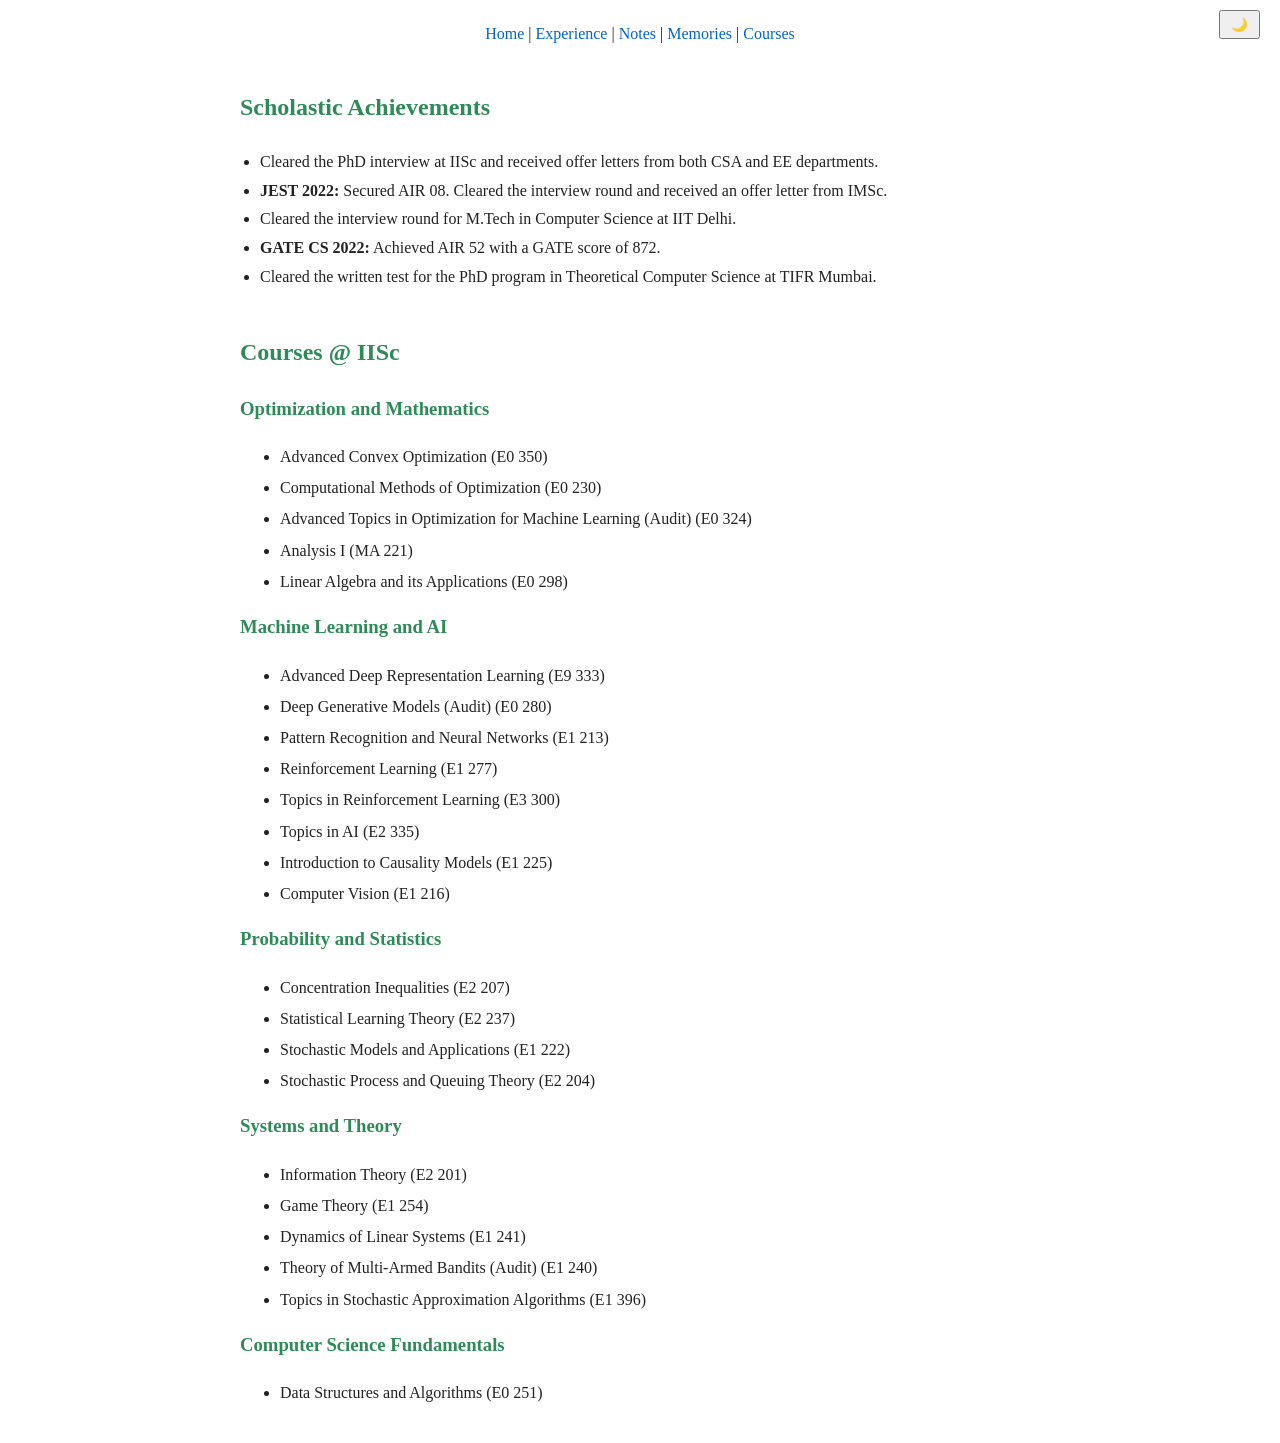
==== courses.html @ 2291d0b7 "update notes and courses" ====
<!DOCTYPE html>
<html>
<head>
    <title>Courses & Achievements</title>
    <link rel="stylesheet" href="style.css">
</head>
<body>

<button onclick="toggleMode()" class="toggle-btn">🌙</button>

<nav>
    <a href="index.html">Home</a> |
    <a href="experience.html">Experience</a> |
    <a href="notes.html">Notes</a> |
    <a href="memories.html">Memories</a> |
    <a href="courses.html">Courses</a>
</nav>

<!-- Achievements FIRST -->
<h2 class="section-title">Scholastic Achievements</h2>

<ul class="achievements-list">
    <li>
        Cleared the PhD interview at IISc and received offer letters from both CSA and EE departments.
    </li>

    <li>
        <b>JEST 2022:</b> Secured AIR 08. Cleared the interview round and received an offer letter from IMSc.
    </li>


    <li>
        Cleared the interview round for M.Tech in Computer Science at IIT Delhi.
    </li>

    <li>
        <b>GATE CS 2022:</b> Achieved AIR 52 with a GATE score of 872.
    </li>

    <li>
        Cleared the written test for the PhD program in Theoretical Computer Science at TIFR Mumbai.
    </li>

    
</ul>


<h2 class="section-title">Courses @ IISc</h2>

<div class="course-section">

    <h3 class="course-heading">Optimization and Mathematics</h3>
    <ul>
        <li>Advanced Convex Optimization (E0 350)</li>
        <li>Computational Methods of Optimization (E0 230)</li>
        <li>Advanced Topics in Optimization for Machine Learning (Audit) (E0 324)</li>
        <li>Analysis I (MA 221)</li>
        <li>Linear Algebra and its Applications (E0 298)</li>
    </ul>

    <h3 class="course-heading">Machine Learning and AI</h3>
    <ul>
        <li>Advanced Deep Representation Learning (E9 333)</li>
        <li>Deep Generative Models (Audit) (E0 280)</li>
        <li>Pattern Recognition and Neural Networks (E1 213)</li>
        <li>Reinforcement Learning (E1 277)</li>
        <li>Topics in Reinforcement Learning (E3 300)</li>
        <li>Topics in AI (E2 335)</li>
        <li>Introduction to Causality Models (E1 225)</li>
        <li>Computer Vision (E1 216)</li>
    </ul>

    <h3 class="course-heading">Probability and Statistics</h3>
    <ul>
        <li>Concentration Inequalities (E2 207)</li>
        <li>Statistical Learning Theory (E2 237)</li>
        <li>Stochastic Models and Applications (E1 222)</li>
        <li>Stochastic Process and Queuing Theory (E2 204)</li>
    </ul>

    <h3 class="course-heading">Systems and Theory</h3>
    <ul>
        <li>Information Theory (E2 201)</li>
        <li>Game Theory (E1 254)</li>
        <li>Dynamics of Linear Systems (E1 241)</li>
        <li>Theory of Multi-Armed Bandits (Audit) (E1 240)</li>
        <li>Topics in Stochastic Approximation Algorithms (E1 396)</li>
    </ul>

    <h3 class="course-heading">Computer Science Fundamentals</h3>
    <ul>
        <li>Data Structures and Algorithms (E0 251)</li>
    </ul>

</div>

<script src="script.js"></script>

</body>
</html>
---- style.css ----
body {
    font-family: Georgia, serif;
    max-width: 800px;
    margin: auto;
    padding: 20px;
    line-height: 1.7;
    background-color: white;
    color: #222;
    transition: 0.3s;
}

h1 {
    text-align: center;
}

nav {
    text-align: center;
    margin-bottom: 10px;
}

a {
    color: #0066cc;
    text-decoration: none;
}

.dark body {
    background-color: #121212;
    color: #f5f5f5;
}

/* Toggle button */
.toggle-btn {
    position: fixed;
    top: 10px;
    right: 20px;
    padding: 5px 10px;
    cursor: pointer;
}

/* Section title */
.section-title {
    color: #2e8b57;
    margin-top: 40px;
}

/* Highlight */
.highlight-purple {
    color: #6a0dad;
    font-weight: bold;
}

/* Institute + advisor */
.edu-inst {
    color: #1f7a4c;   /* darker green */
    font-weight: 600;
    margin: 2px 0;
}

/* NEWS */
.news-list {
    padding-left: 20px;
}

.news-list li {
    margin-bottom: 10px;
}

.news-date {
    color: #66d9ef;
    font-weight: bold;
}

/* EDUCATION */
.edu-item {
    display: flex;
    align-items: center;
    margin-bottom: 30px;
}

.edu-logo {
    width: 80px;
    height: auto;
    margin-right: 20px;
    border-radius: 8px;
}

.edu-content {
    flex: 1;
}

.edu-content h3 {
    margin: 0;
}

.edu-content p {
    margin: 2px 0;
}

.edu-date {
    min-width: 140px;
    text-align: right;
    color: gray;
}


.gallery {
    display: flex;
    gap: 15px;
    flex-wrap: wrap;
}

.gallery img {
    width: 220px;
    height: 150px;
    object-fit: cover;
    border-radius: 10px;
    transition: 0.3s;
}

.gallery img:hover {
    transform: scale(1.05);
}

.edu-content p {
    margin-top: 5px;
    font-size: 14px;
    color: #555;
}


/* ROLE (white / main text) */
.role {
    color: inherit;
    margin: 0;
}

/* COMPANY (yellow highlight) */
.company {
    color: #ffd166;
    font-weight: 500;
    margin: 2px 0;
}

/* Teaching titles */
.edu-content h3 {
    margin: 0;
    color: inherit;
}

/* Improve readability in dark mode */
.dark .company {
    color: #ffd166;
}

.ta-role {
    color: #ffd166;
    font-weight: 600;
}

/* Scrollable News box */
.news-container {
    max-height: 120px;   /* ~3 items visible */
    overflow-y: auto;
    padding-right: 5px;
}

/* Optional: smooth scrollbar */
.news-container::-webkit-scrollbar {
    width: 6px;
}

.news-container::-webkit-scrollbar-thumb {
    background: #888;
    border-radius: 5px;
}


.dark .edu-inst {
    color: #7bd88f;
}

.dark .edu-content p:last-child {
    color: #ccc;
}

/* Modal background */
.modal {
    display: none;
    position: fixed;
    z-index: 1000;
    left: 0;
    top: 0;
    width: 100%;
    height: 100%;
    background-color: rgba(0, 0, 0, 0.8);
}

/* Modal box */
.modal-content {
    position: relative;
    width: 80%;
    height: 80%;
    margin: 5% auto;
    background: white;
    border-radius: 10px;
    padding: 10px;
}

/* PDF frame */
.modal-content iframe {
    width: 100%;
    height: 100%;
    border: none;
}

/* Close button */
.close {
    position: absolute;
    top: 5px;
    right: 15px;
    font-size: 28px;
    cursor: pointer;
}

/* Dark mode */
.dark .modal-content {
    background: #1e1e1e;
}


.course-heading {
    color: #2e8b57;
    margin-top: 15px;
}

.dark .course-heading {
    color: #7bd88f;
}

.achievements-list {
    padding-left: 20px;
    line-height: 1.8;
}

.course-section li {
    margin-bottom: 4px;
}

/* Optional: make codes slightly dim */
.course-section li span {
    color: gray;
    font-size: 14px;
}
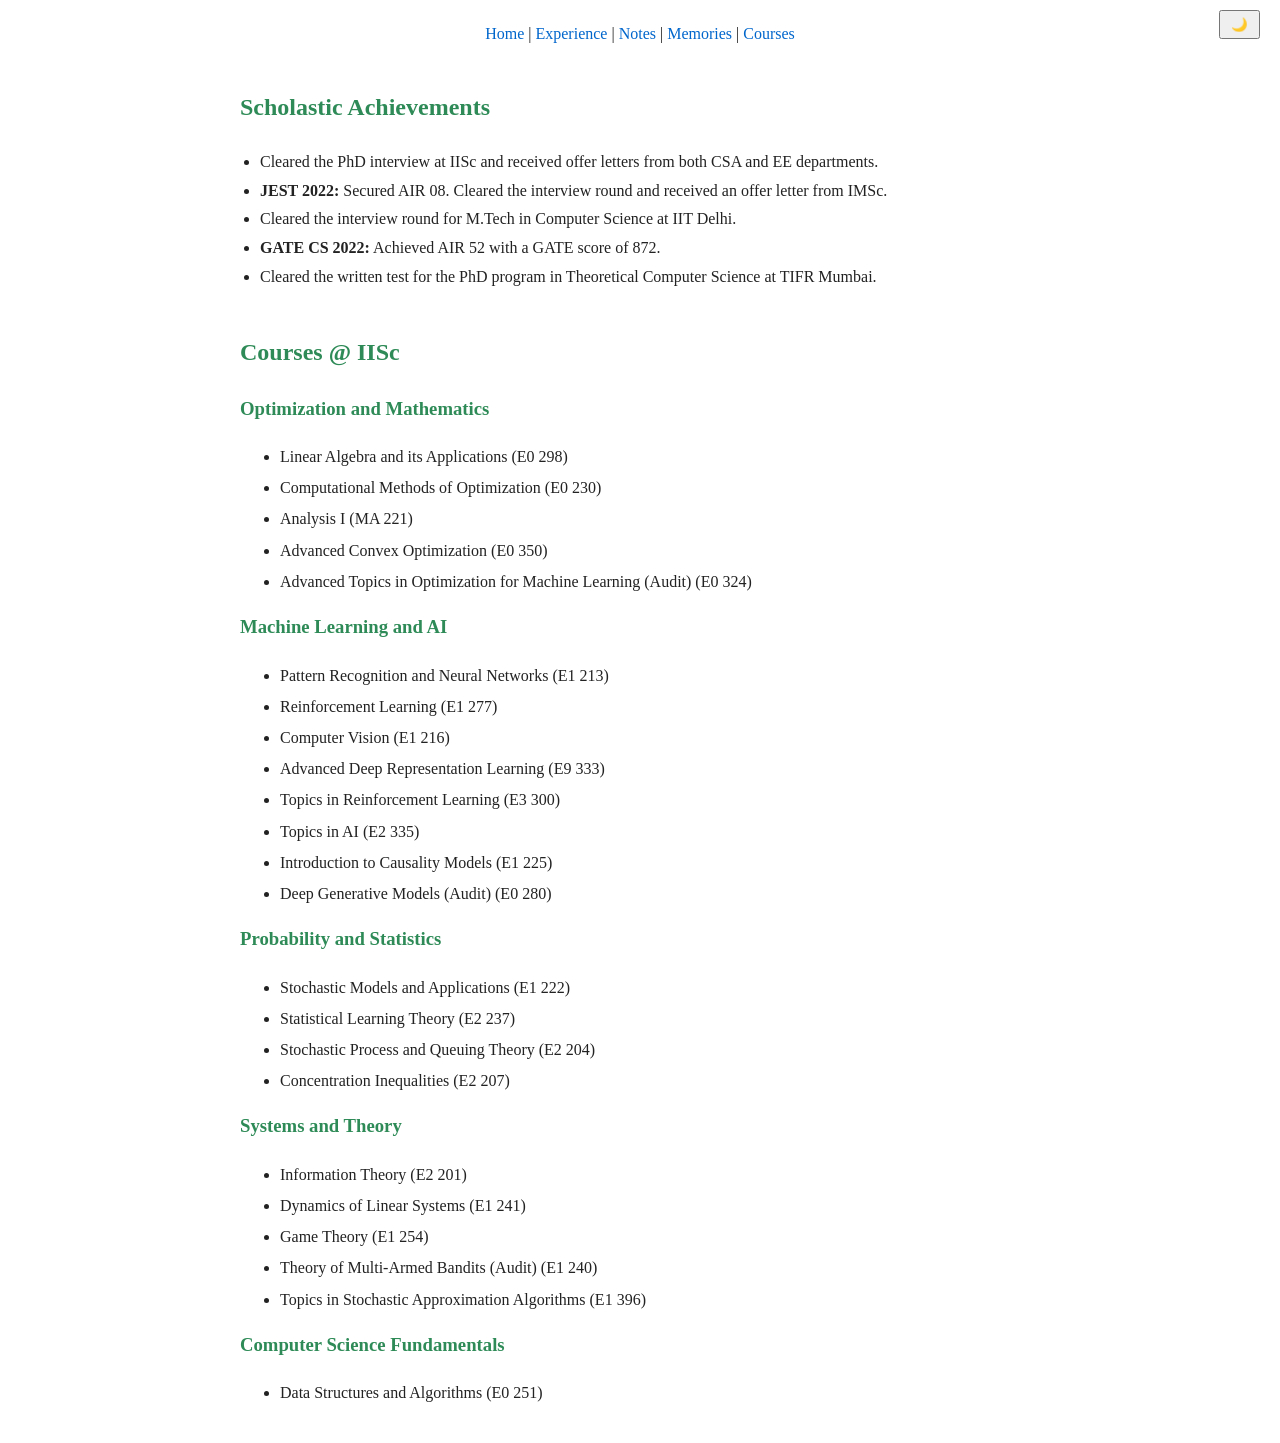
==== commit a0efe537: "updated notes and memories" ====
--- a/courses.html
+++ b/courses.html
@@ -51,38 +51,39 @@
 
     <h3 class="course-heading">Optimization and Mathematics</h3>
     <ul>
+        <li>Linear Algebra and its Applications (E0 298)</li>
+        <li>Computational Methods of Optimization (E0 230)</li>
+        <li>Analysis I (MA 221)</li>
         <li>Advanced Convex Optimization (E0 350)</li>
-        <li>Computational Methods of Optimization (E0 230)</li>
         <li>Advanced Topics in Optimization for Machine Learning (Audit) (E0 324)</li>
-        <li>Analysis I (MA 221)</li>
-        <li>Linear Algebra and its Applications (E0 298)</li>
     </ul>
 
     <h3 class="course-heading">Machine Learning and AI</h3>
     <ul>
-        <li>Advanced Deep Representation Learning (E9 333)</li>
-        <li>Deep Generative Models (Audit) (E0 280)</li>
         <li>Pattern Recognition and Neural Networks (E1 213)</li>
         <li>Reinforcement Learning (E1 277)</li>
+        <li>Computer Vision (E1 216)</li>
+        <li>Advanced Deep Representation Learning (E9 333)</li>
         <li>Topics in Reinforcement Learning (E3 300)</li>
         <li>Topics in AI (E2 335)</li>
         <li>Introduction to Causality Models (E1 225)</li>
-        <li>Computer Vision (E1 216)</li>
+        <li>Deep Generative Models (Audit) (E0 280)</li>
+        
     </ul>
 
     <h3 class="course-heading">Probability and Statistics</h3>
     <ul>
+        <li>Stochastic Models and Applications (E1 222)</li>
+        <li>Statistical Learning Theory (E2 237)</li>
+        <li>Stochastic Process and Queuing Theory (E2 204)</li>
         <li>Concentration Inequalities (E2 207)</li>
-        <li>Statistical Learning Theory (E2 237)</li>
-        <li>Stochastic Models and Applications (E1 222)</li>
-        <li>Stochastic Process and Queuing Theory (E2 204)</li>
     </ul>
 
     <h3 class="course-heading">Systems and Theory</h3>
     <ul>
         <li>Information Theory (E2 201)</li>
+        <li>Dynamics of Linear Systems (E1 241)</li>
         <li>Game Theory (E1 254)</li>
-        <li>Dynamics of Linear Systems (E1 241)</li>
         <li>Theory of Multi-Armed Bandits (Audit) (E1 240)</li>
         <li>Topics in Stochastic Approximation Algorithms (E1 396)</li>
     </ul>
--- a/style.css
+++ b/style.css
@@ -250,4 +250,134 @@
 .course-section li span {
     color: gray;
     font-size: 14px;
+}
+
+/* Each image + caption */
+.gallery-item {
+    text-align: center;
+}
+
+/* Caption styling (GREEN as you want) */
+.memory-caption {
+    color: #2e8b57;
+    margin-top: 6px;
+    font-size: 14px;
+    font-weight: 500;
+}
+
+.dark .memory-caption {
+    color: #7bd88f;
+}
+
+.notes-sublist a {
+    color: #66d9ef;
+    text-decoration: none;
+}
+
+.notes-sublist a:hover {
+    text-decoration: underline;
+}
+
+.notes-sublist {
+    margin-bottom: 25px;
+    padding-left: 15px;
+}
+
+.inner-list {
+    margin-top: 5px;
+    padding-left: 20px;
+}
+
+.inner-list li {
+    margin: 4px 0;
+}
+
+.note-description {
+    margin-top: 8px;
+    font-style: italic;
+    color: #aaa;
+}
+
+.dark .note-description {
+    color: #cccccc;
+}
+
+
+.brace-note {
+    display: flex;
+    align-items: flex-start;
+    margin-top: 10px;
+}
+
+.brace {
+    font-size: 40px;
+    line-height: 1;
+    margin-right: 10px;
+    color: #2e8b57;
+}
+
+.brace-note p {
+    margin: 0;
+    font-style: italic;
+    color: #aaa;
+}
+
+/* Dark mode */
+.dark .brace {
+    color: #7bd88f;
+}
+
+.dark .brace-note p {
+    color: #ccc;
+}
+
+
+.note-arrow {
+    text-align: center;
+    font-size: 22px;
+    margin: 5px 0;
+    color: #2e8b57;
+}
+
+.note-description {
+    text-align: center;
+    font-style: italic;
+    color: #aaa;
+    max-width: 600px;
+    margin: 0 auto 15px;
+}
+
+/* Dark mode */
+.dark .note-arrow {
+    color: #7bd88f;
+}
+
+.dark .note-description {
+    color: #ccc;
+}
+
+
+.footer {
+    text-align: center;
+    margin-top: 30px;
+    font-size: 14px;
+    color: #888;
+}
+
+/* Dark mode */
+.dark .footer {
+    color: #bbb;
+}
+
+.clock {
+    position: absolute;
+    top: 10px;
+    right: 20px;
+    font-size: 14px;
+    color: #666;
+}
+
+/* Dark mode */
+.dark .clock {
+    color: #ccc;
 }
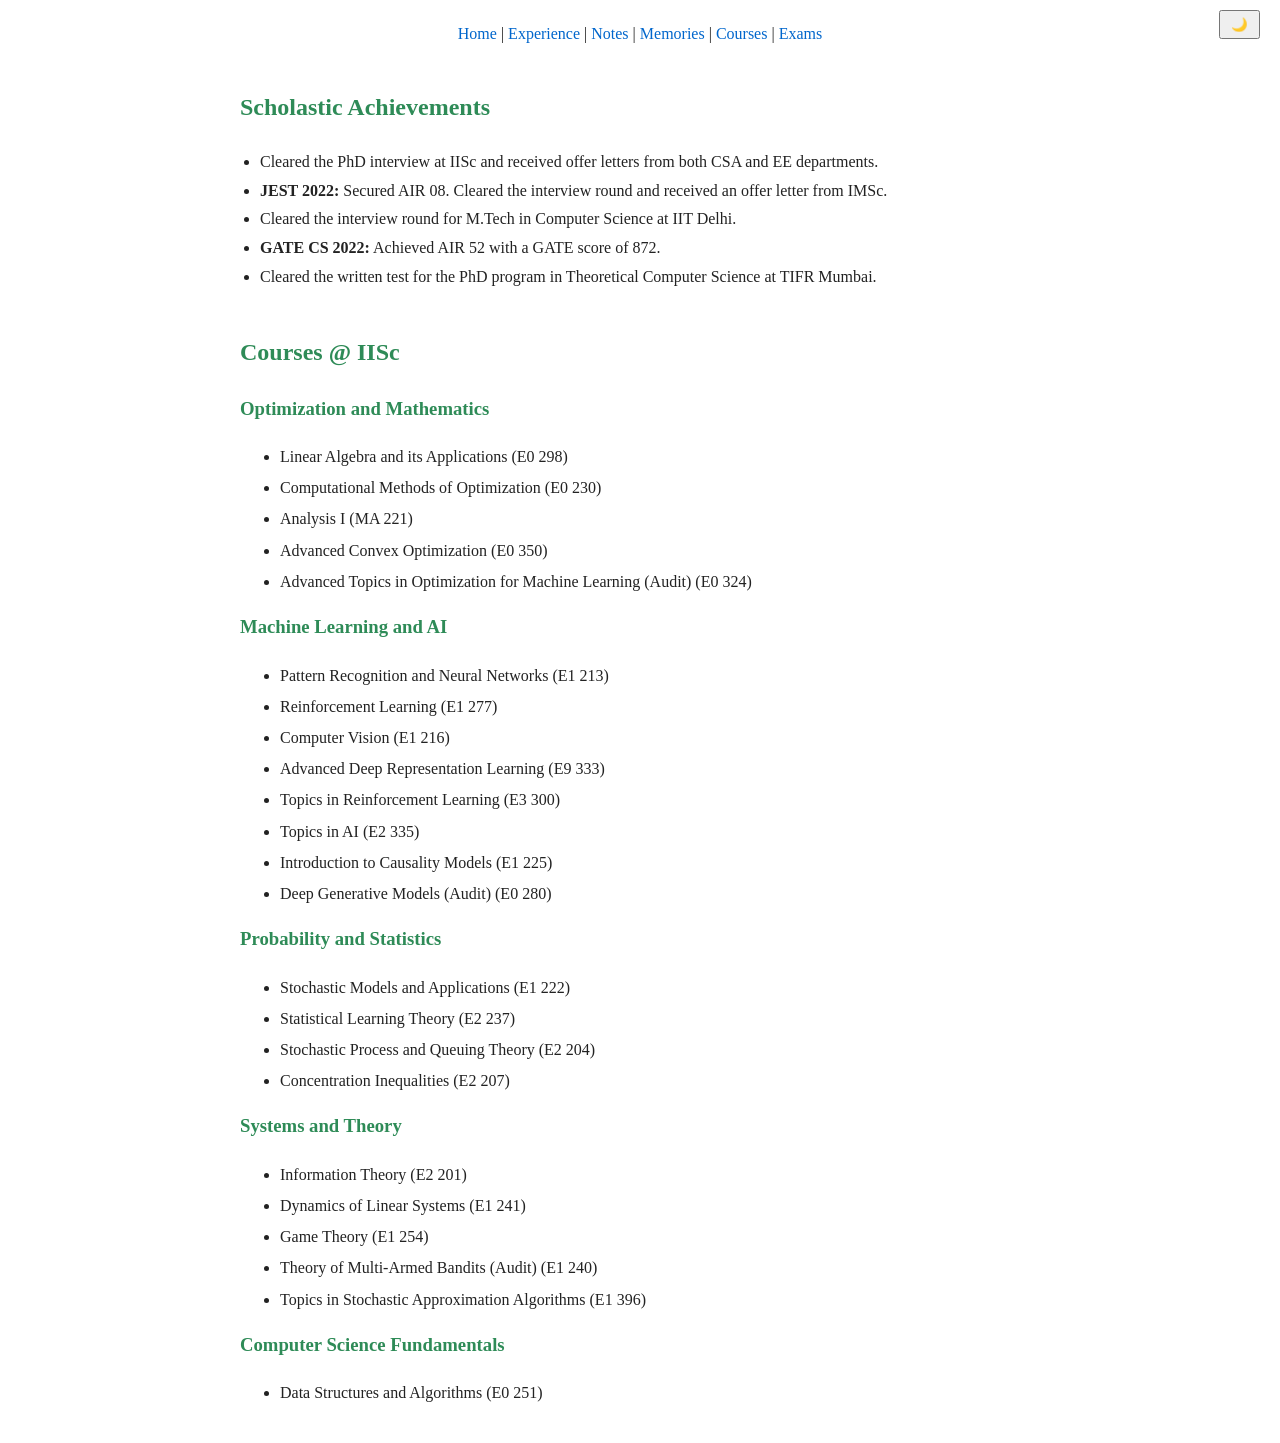
==== commit c013ea21: "updated gate section" ====
--- a/courses.html
+++ b/courses.html
@@ -13,7 +13,8 @@
     <a href="experience.html">Experience</a> |
     <a href="notes.html">Notes</a> |
     <a href="memories.html">Memories</a> |
-    <a href="courses.html">Courses</a>
+    <a href="courses.html">Courses</a> |
+    <a href="gate.html">Exams</a>
 </nav>
 
 <!-- Achievements FIRST -->
--- a/style.css
+++ b/style.css
@@ -380,4 +380,60 @@
 /* Dark mode */
 .dark .clock {
     color: #ccc;
+}
+
+/* GATE CS title */
+.section-title {
+    color: #2e8b57;
+}
+
+/* Subject names */
+.subject-title {
+    color: #2e8b57;
+    margin-top: 20px;
+}
+
+/* "Syllabus", "Books", "Lecture Videos" */
+.subheading {
+    color: white;
+    font-weight: bold;
+    margin-top: 8px;
+}
+
+/* Syllabus text */
+.syllabus-text {
+    color: #ccc;
+    line-height: 1.5;
+}
+
+/* Book list */
+.inner-list li {
+    color: white;
+}
+
+/* Lecture links */
+.inner-list a {
+    color: #66d9ef;
+    text-decoration: none;
+}
+
+.inner-list a:hover {
+    text-decoration: underline;
+}
+
+/* Dark mode */
+.dark .subheading {
+    color: #ffffff;
+}
+
+.dark .inner-list li {
+    color: #f5f5f5;
+}
+
+.dark .syllabus-text {
+    color: #ccc;
+}
+
+.dark .subject-title {
+    color: #7bd88f;
 }
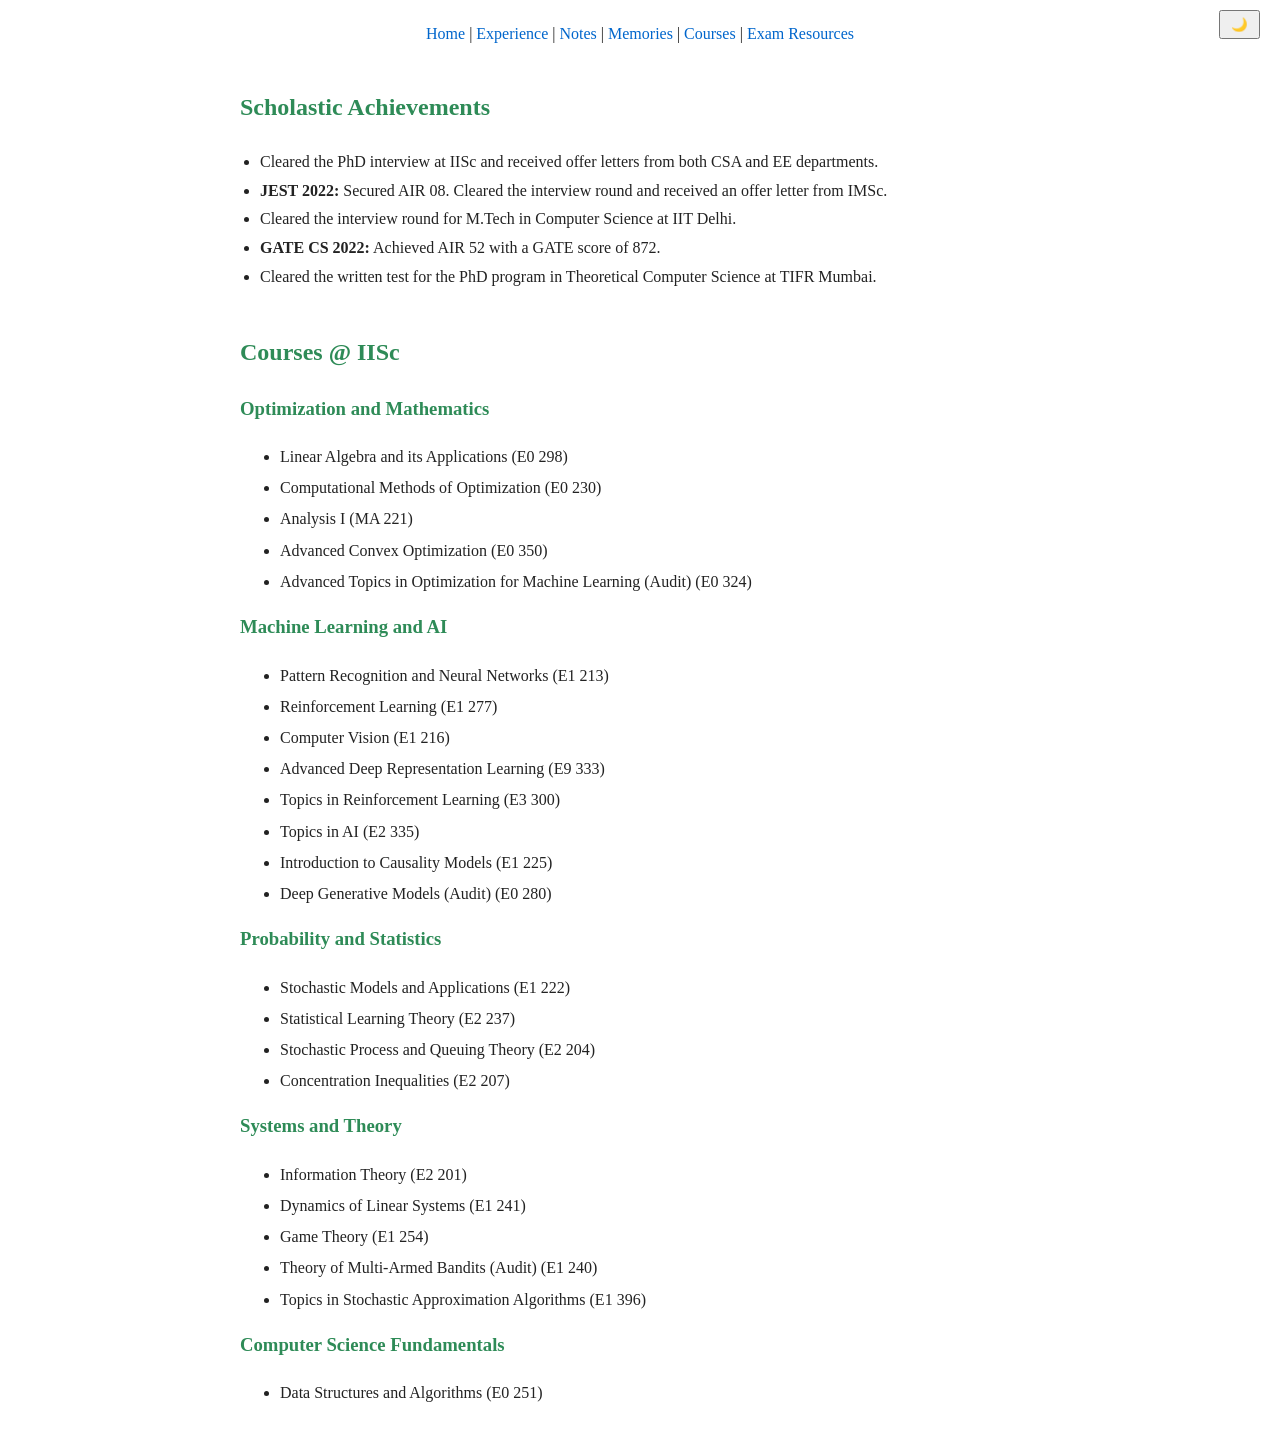
==== commit ccf5c312: "updated gate section" ====
--- a/courses.html
+++ b/courses.html
@@ -14,7 +14,7 @@
     <a href="notes.html">Notes</a> |
     <a href="memories.html">Memories</a> |
     <a href="courses.html">Courses</a> |
-    <a href="gate.html">Exams</a>
+    <a href="gate.html">Exam Resources</a>
 </nav>
 
 <!-- Achievements FIRST -->
--- a/style.css
+++ b/style.css
@@ -436,4 +436,9 @@
 
 .dark .subject-title {
     color: #7bd88f;
+}
+
+.note-desc {
+    color: #555;
+    font-size: 0.95em;
 }
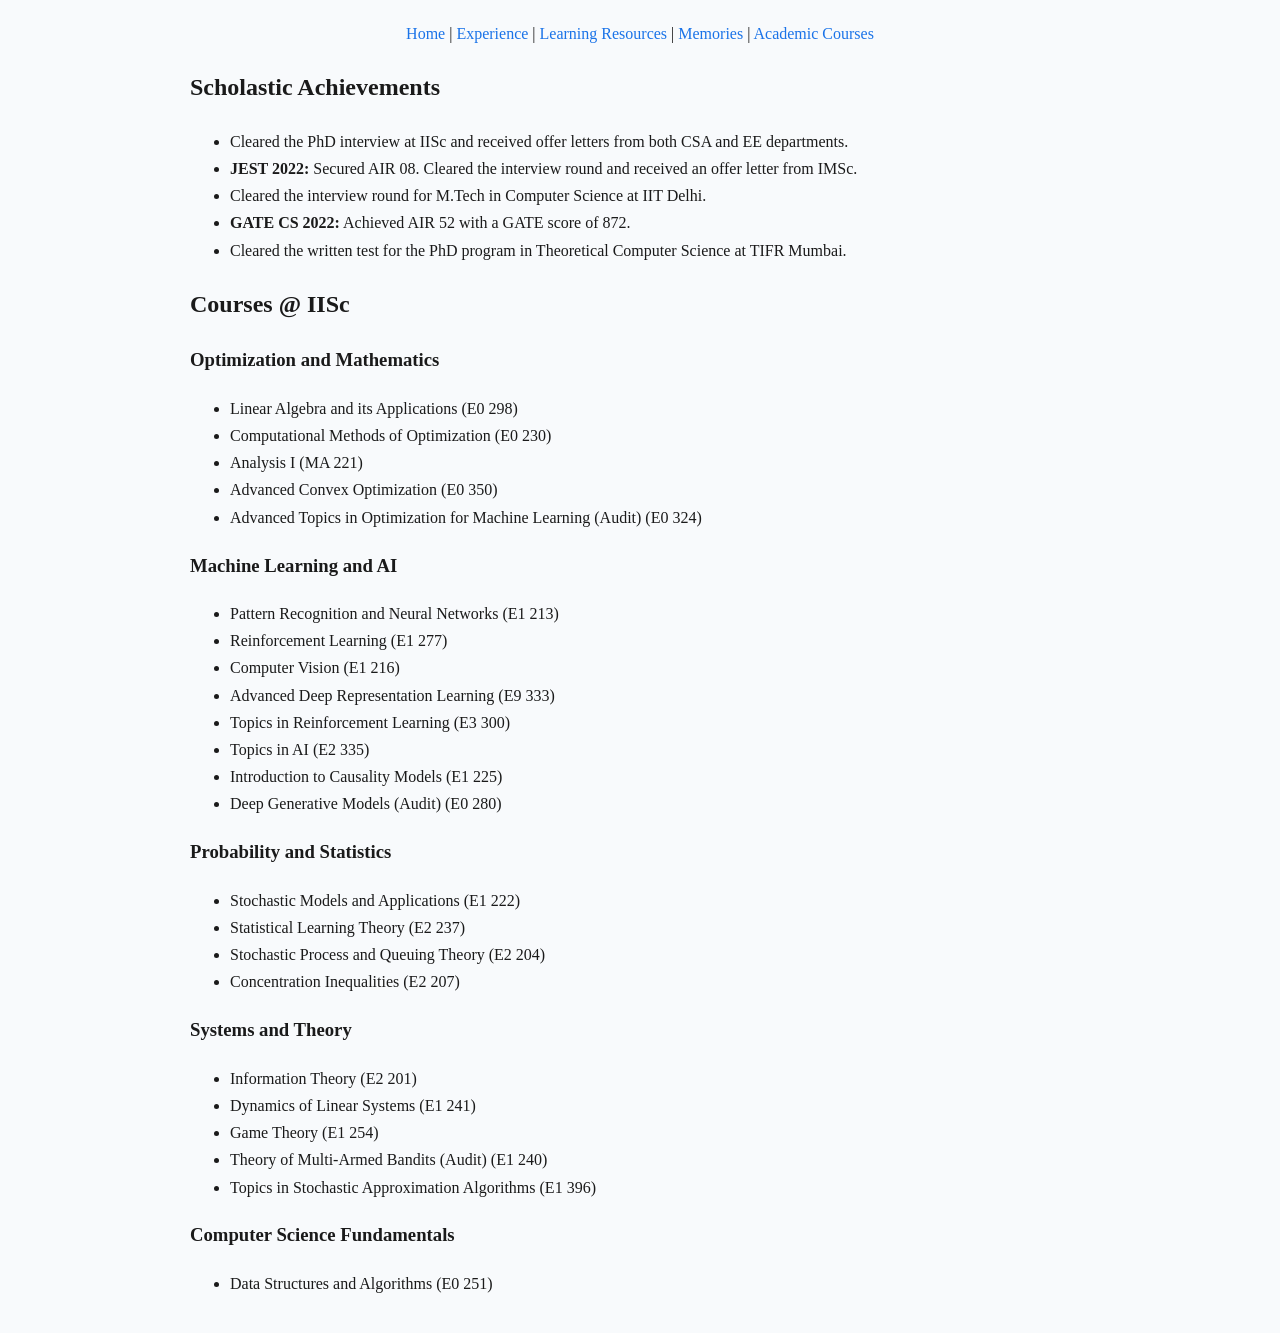
==== commit a0c455fe: "updated" ====
--- a/courses.html
+++ b/courses.html
@@ -1,20 +1,20 @@
 <!DOCTYPE html>
 <html>
 <head>
+    
     <title>Courses & Achievements</title>
     <link rel="stylesheet" href="style.css">
 </head>
 <body>
 
-<button onclick="toggleMode()" class="toggle-btn">🌙</button>
 
 <nav>
     <a href="index.html">Home</a> |
     <a href="experience.html">Experience</a> |
-    <a href="notes.html">Notes</a> |
+    <a href="Learning Resources.html">Learning Resources</a> |
     <a href="memories.html">Memories</a> |
-    <a href="courses.html">Courses</a> |
-    <a href="gate.html">Exam Resources</a>
+    <a href="courses.html">Academic Courses</a> 
+  <!--<a href="gate.html">Exam Resources</a>--> 
 </nav>
 
 <!-- Achievements FIRST -->
--- a/style.css
+++ b/style.css
@@ -1,12 +1,18 @@
+/* =========================
+   GLOBAL BASE (LIGHT MODE)
+   ========================= */
+
 body {
     font-family: Georgia, serif;
-    max-width: 800px;
+    max-width: 900px;
     margin: auto;
     padding: 20px;
     line-height: 1.7;
-    background-color: white;
-    color: #222;
-    transition: 0.3s;
+
+    background-color: #f8fafc;
+    color: #1a1a1a;
+
+    transition: background 0.3s, color 0.3s;
 }
 
 h1 {
@@ -19,15 +25,23 @@
 }
 
 a {
-    color: #0066cc;
+    color: #1a73e8;
     text-decoration: none;
 }
 
-.dark body {
+a:hover {
+    text-decoration: underline;
+}
+
+/* =========================
+   DARK MODE
+   ========================= */
+
+body.dark {
     background-color: #121212;
     color: #f5f5f5;
 }
-
+/*
 /* Toggle button */
 .toggle-btn {
     position: fixed;
@@ -36,27 +50,66 @@
     padding: 5px 10px;
     cursor: pointer;
 }
-
-/* Section title */
-.section-title {
-    color: #2e8b57;
-    margin-top: 40px;
-}
-
-/* Highlight */
+*/
+/* =========================
+   TYPOGRAPHY & HEADINGS
+   ========================= */
+
+.section-title,
+.subject-title {
+    color: #2f855a;
+    margin-top: 30px;
+}
+
+body.dark .section-title,
+body.dark .subject-title {
+    color: #7bd88f;
+}
+
+.subheading {
+    color: #333;
+    font-weight: bold;
+    margin-top: 8px;
+}
+
+body.dark .subheading {
+    color: #ffffff;
+}
+
+/* =========================
+   TEXT STYLES
+   ========================= */
+
 .highlight-purple {
     color: #6a0dad;
     font-weight: bold;
 }
 
-/* Institute + advisor */
 .edu-inst {
-    color: #1f7a4c;   /* darker green */
+    color: #2f855a;
     font-weight: 600;
     margin: 2px 0;
 }
 
-/* NEWS */
+body.dark .edu-inst {
+    color: #7bd88f;
+}
+
+.note-description,
+.note-desc {
+    color: #666;
+    font-style: italic;
+}
+
+body.dark .note-description,
+body.dark .note-desc {
+    color: #bbb;
+}
+
+/* =========================
+   NEWS
+   ========================= */
+
 .news-list {
     padding-left: 20px;
 }
@@ -66,11 +119,29 @@
 }
 
 .news-date {
-    color: #66d9ef;
+    color: #1a73e8;
     font-weight: bold;
 }
 
-/* EDUCATION */
+.news-container {
+    max-height: 120px;
+    overflow-y: auto;
+    padding-right: 5px;
+}
+
+.news-container::-webkit-scrollbar {
+    width: 6px;
+}
+
+.news-container::-webkit-scrollbar-thumb {
+    background: #888;
+    border-radius: 5px;
+}
+
+/* =========================
+   EDUCATION
+   ========================= */
+
 .edu-item {
     display: flex;
     align-items: center;
@@ -93,20 +164,36 @@
 }
 
 .edu-content p {
-    margin: 2px 0;
+    margin: 4px 0;
+    color: #555;
+}
+
+body.dark .edu-content p {
+    color: #ccc;
 }
 
 .edu-date {
     min-width: 140px;
     text-align: right;
-    color: gray;
-}
-
+    color: #666;
+}
+
+body.dark .edu-date {
+    color: #bbb;
+}
+
+/* =========================
+   GALLERY
+   ========================= */
 
 .gallery {
     display: flex;
     gap: 15px;
     flex-wrap: wrap;
+}
+
+.gallery-item {
+    text-align: center;
 }
 
 .gallery img {
@@ -114,88 +201,116 @@
     height: 150px;
     object-fit: cover;
     border-radius: 10px;
-    transition: 0.3s;
+    transition: transform 0.3s;
 }
 
 .gallery img:hover {
     transform: scale(1.05);
 }
 
-.edu-content p {
+.memory-caption {
+    color: #2f855a;
+    margin-top: 6px;
+    font-size: 14px;
+    font-weight: 500;
+}
+
+body.dark .memory-caption {
+    color: #7bd88f;
+}
+
+/* =========================
+   COURSES / NOTES
+   ========================= */
+
+.inner-list {
     margin-top: 5px;
-    font-size: 14px;
+    padding-left: 20px;
+}
+
+.inner-list li {
+    margin: 4px 0;
+    color: #333;
+}
+
+body.dark .inner-list li {
+    color: #f5f5f5;
+}
+
+.inner-list a {
+    color: #1a73e8;
+}
+
+.notes-sublist {
+    margin-bottom: 25px;
+    padding-left: 15px;
+}
+
+.syllabus-text {
     color: #555;
 }
 
-
-/* ROLE (white / main text) */
-.role {
-    color: inherit;
+body.dark .syllabus-text {
+    color: #ccc;
+}
+
+/* =========================
+   BRACE NOTE
+   ========================= */
+
+.brace-note {
+    display: flex;
+    align-items: flex-start;
+    margin-top: 10px;
+}
+
+.brace {
+    font-size: 40px;
+    margin-right: 10px;
+    color: #2f855a;
+}
+
+body.dark .brace {
+    color: #7bd88f;
+}
+
+.brace-note p {
     margin: 0;
-}
-
-/* COMPANY (yellow highlight) */
-.company {
-    color: #ffd166;
-    font-weight: 500;
-    margin: 2px 0;
-}
-
-/* Teaching titles */
-.edu-content h3 {
-    margin: 0;
-    color: inherit;
-}
-
-/* Improve readability in dark mode */
-.dark .company {
-    color: #ffd166;
-}
-
-.ta-role {
-    color: #ffd166;
-    font-weight: 600;
-}
-
-/* Scrollable News box */
-.news-container {
-    max-height: 120px;   /* ~3 items visible */
-    overflow-y: auto;
-    padding-right: 5px;
-}
-
-/* Optional: smooth scrollbar */
-.news-container::-webkit-scrollbar {
-    width: 6px;
-}
-
-.news-container::-webkit-scrollbar-thumb {
-    background: #888;
-    border-radius: 5px;
-}
-
-
-.dark .edu-inst {
+    font-style: italic;
+    color: #666;
+}
+
+body.dark .brace-note p {
+    color: #ccc;
+}
+
+/* =========================
+   ARROW NOTE
+   ========================= */
+
+.note-arrow {
+    text-align: center;
+    font-size: 22px;
+    margin: 5px 0;
+    color: #2f855a;
+}
+
+body.dark .note-arrow {
     color: #7bd88f;
 }
 
-.dark .edu-content p:last-child {
-    color: #ccc;
-}
-
-/* Modal background */
+/* =========================
+   MODAL
+   ========================= */
+
 .modal {
     display: none;
     position: fixed;
     z-index: 1000;
-    left: 0;
-    top: 0;
-    width: 100%;
-    height: 100%;
+    inset: 0;
     background-color: rgba(0, 0, 0, 0.8);
 }
 
-/* Modal box */
 .modal-content {
     position: relative;
     width: 80%;
@@ -206,14 +321,16 @@
     padding: 10px;
 }
 
-/* PDF frame */
+body.dark .modal-content {
+    background: #1e1e1e;
+}
+
 .modal-content iframe {
     width: 100%;
     height: 100%;
     border: none;
 }
 
-/* Close button */
 .close {
     position: absolute;
     top: 5px;
@@ -222,140 +339,9 @@
     cursor: pointer;
 }
 
-/* Dark mode */
-.dark .modal-content {
-    background: #1e1e1e;
-}
-
-
-.course-heading {
-    color: #2e8b57;
-    margin-top: 15px;
-}
-
-.dark .course-heading {
-    color: #7bd88f;
-}
-
-.achievements-list {
-    padding-left: 20px;
-    line-height: 1.8;
-}
-
-.course-section li {
-    margin-bottom: 4px;
-}
-
-/* Optional: make codes slightly dim */
-.course-section li span {
-    color: gray;
-    font-size: 14px;
-}
-
-/* Each image + caption */
-.gallery-item {
-    text-align: center;
-}
-
-/* Caption styling (GREEN as you want) */
-.memory-caption {
-    color: #2e8b57;
-    margin-top: 6px;
-    font-size: 14px;
-    font-weight: 500;
-}
-
-.dark .memory-caption {
-    color: #7bd88f;
-}
-
-.notes-sublist a {
-    color: #66d9ef;
-    text-decoration: none;
-}
-
-.notes-sublist a:hover {
-    text-decoration: underline;
-}
-
-.notes-sublist {
-    margin-bottom: 25px;
-    padding-left: 15px;
-}
-
-.inner-list {
-    margin-top: 5px;
-    padding-left: 20px;
-}
-
-.inner-list li {
-    margin: 4px 0;
-}
-
-.note-description {
-    margin-top: 8px;
-    font-style: italic;
-    color: #aaa;
-}
-
-.dark .note-description {
-    color: #cccccc;
-}
-
-
-.brace-note {
-    display: flex;
-    align-items: flex-start;
-    margin-top: 10px;
-}
-
-.brace {
-    font-size: 40px;
-    line-height: 1;
-    margin-right: 10px;
-    color: #2e8b57;
-}
-
-.brace-note p {
-    margin: 0;
-    font-style: italic;
-    color: #aaa;
-}
-
-/* Dark mode */
-.dark .brace {
-    color: #7bd88f;
-}
-
-.dark .brace-note p {
-    color: #ccc;
-}
-
-
-.note-arrow {
-    text-align: center;
-    font-size: 22px;
-    margin: 5px 0;
-    color: #2e8b57;
-}
-
-.note-description {
-    text-align: center;
-    font-style: italic;
-    color: #aaa;
-    max-width: 600px;
-    margin: 0 auto 15px;
-}
-
-/* Dark mode */
-.dark .note-arrow {
-    color: #7bd88f;
-}
-
-.dark .note-description {
-    color: #ccc;
-}
-
+/* =========================
+   FOOTER + CLOCK
+   ========================= */
 
 .footer {
     text-align: center;
@@ -364,8 +350,7 @@
     color: #888;
 }
 
-/* Dark mode */
-.dark .footer {
+body.dark .footer {
     color: #bbb;
 }
 
@@ -377,68 +362,92 @@
     color: #666;
 }
 
-/* Dark mode */
-.dark .clock {
+body.dark .clock {
     color: #ccc;
 }
 
-/* GATE CS title */
-.section-title {
-    color: #2e8b57;
-}
-
-/* Subject names */
-.subject-title {
-    color: #2e8b57;
-    margin-top: 20px;
-}
-
-/* "Syllabus", "Books", "Lecture Videos" */
-.subheading {
-    color: white;
-    font-weight: bold;
-    margin-top: 8px;
-}
-
-/* Syllabus text */
-.syllabus-text {
-    color: #ccc;
-    line-height: 1.5;
-}
-
-/* Book list */
-.inner-list li {
-    color: white;
-}
-
-/* Lecture links */
-.inner-list a {
-    color: #66d9ef;
-    text-decoration: none;
-}
-
-.inner-list a:hover {
+/* =========================
+   RESPONSIVE
+   ========================= */
+
+@media (max-width: 768px) {
+    body {
+        padding: 15px;
+    }
+
+    h1 {
+        font-size: 1.6rem;
+    }
+
+    .section-title {
+        font-size: 1.4rem;
+    }
+}
+
+
+/* =========================
+   INTRO SECTION
+   ========================= */
+
+.intro-container {
+    display: flex;
+    align-items: flex-start;
+    gap: 30px;
+}
+
+.intro-text {
+    flex: 2;
+}
+
+.intro-image {
+    flex: 1;
+    text-align: center;
+}
+
+.intro-image img {
+    width: 180px;
+    border-radius: 12px;
+    margin-bottom: 10px;
+}
+
+/* Social links */
+.social-links {
+    display: flex;
+    flex-direction: row;   /* side by side */
+    justify-content: center;
+    gap: 15px;
+    margin-top: 10px;
+}
+
+.social-links a {
+    color: #1a73e8;
+    font-size: 32px;
+}
+
+.social-links a:hover {
     text-decoration: underline;
 }
 
-/* Dark mode */
-.dark .subheading {
-    color: #ffffff;
-}
-
-.dark .inner-list li {
-    color: #f5f5f5;
-}
-
-.dark .syllabus-text {
-    color: #ccc;
-}
-
-.dark .subject-title {
-    color: #7bd88f;
-}
-
-.note-desc {
-    color: #555;
-    font-size: 0.95em;
-}+/* =========================
+   MOBILE FIX
+   ========================= */
+
+
+
+    .intro-image {
+    flex: 0 0 auto;
+}
+   .intro-image img {
+    width: 280px!important;
+    border-radius: 12px;
+    box-shadow: 0 4px 12px rgba(0,0,0,0.15);
+}
+.intro-image img {
+    width: 280px;
+    height: auto;   /* keeps proportions correct */
+}
+@media (max-width: 768px) {
+    .intro-image img {
+        width: 180px;
+    }
+}
